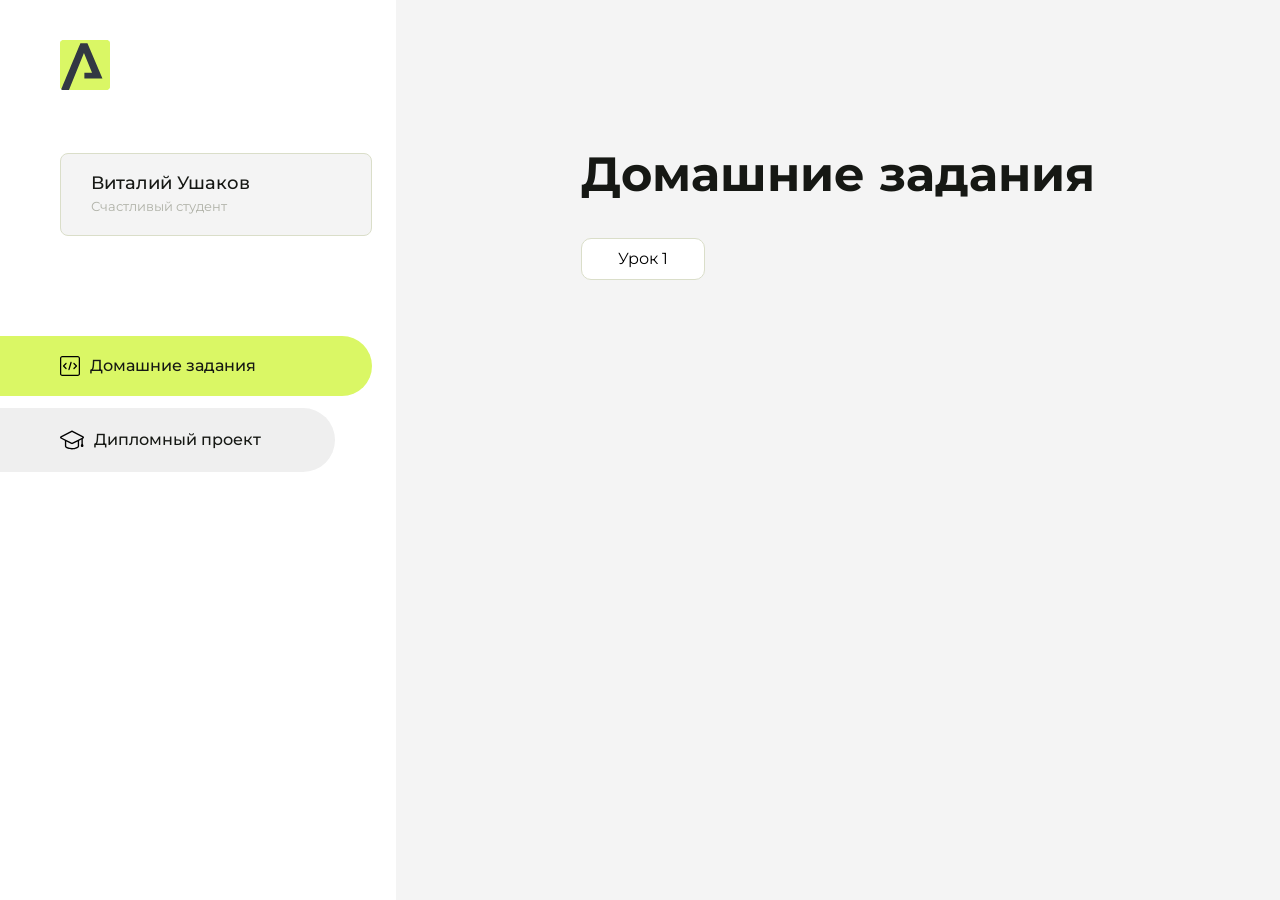
==== index.html @ 26965928 "Add files via upload" ====
<!DOCTYPE html>
<html lang="en">
<head>
    <meta charset="UTF-8">
    <meta name="viewport" content="width=device-width, initial-scale=1.0">
    <title>Домашняя работа</title>
    <link rel="shortcut icon" href="src/logo.ico" type="image/x-icon">
    <link rel="preconnect" href="https://fonts.googleapis.com">
    <link rel="preconnect" href="https://fonts.gstatic.com" crossorigin>
    <link href="https://fonts.googleapis.com/css2?family=Montserrat:wght@400;500;700&family=Rubik:wght@500&display=swap"
          rel="stylesheet">
    <link rel="stylesheet" href="src/style.css">
</head>
<body id="body">
<div class="overlay" id="overlay"></div>
<div class="layout">
    <div class="burger" id="burger">
        <svg viewBox="0 0 24 24" fill="none" xmlns="http://www.w3.org/2000/svg">
            <g id="SVGRepo_bgCarrier" stroke-width="0"></g>
            <g id="SVGRepo_tracerCarrier" stroke-linecap="round" stroke-linejoin="round"></g>
            <g id="SVGRepo_iconCarrier">
                <path d="M4 18L20 18" stroke="#DAF765" stroke-width="2" stroke-linecap="round"></path>
                <path d="M4 12L20 12" stroke="#DAF765" stroke-width="2" stroke-linecap="round"></path>
                <path d="M4 6L20 6" stroke="#DAF765" stroke-width="2" stroke-linecap="round"></path>
            </g>
        </svg>
    </div>
    <aside class="sidebar" id="sidebar">
        <div class="sidebar__inner">
            <div class="logo">
                <svg width="50" height="50" viewBox="0 0 50 50" fill="none" xmlns="http://www.w3.org/2000/svg">
                    <g clip-path="url(#clip0_513_74730)">
                        <path d="M46.17 -0.257004H3.83C1.57281 -0.257004 -0.257 1.57281 -0.257 3.83V46.17C-0.257 48.4272 1.57281 50.257 3.83 50.257H46.17C48.4272 50.257 50.257 48.4272 50.257 46.17V3.83C50.257 1.57281 48.4272 -0.257004 46.17 -0.257004Z"
                              fill="#DAF765"/>
                        <path d="M24.375 38.4H42.461L27.441 3.1585H20.4355C20.4355 3.1585 6.7895 35.881 1.1945 49.294C2.015 50.0275 3.0945 50.257 3.6945 50.257H8.8445L23.954 13.07L32.0465 32.8285H24.375V38.4Z"
                              fill="#323843"/>
                    </g>
                    <defs>
                        <clipPath id="clip0_513_74730">
                            <rect width="50" height="50" fill="white"/>
                        </clipPath>
                    </defs>
                </svg>
            </div>
            <div class="sidebar__user">
                <div class="sidebar__name">Виталий Ушаков</div>
                <div class="sidebar__text">Счастливый студент</div>
            </div>
            <div class="sidebar__tabs">
                <div class="sidebar__item">
                    <button class="sidebar__button active" id="tasks">
                        <svg xmlns="http://www.w3.org/2000/svg" width="20" height="20" viewBox="0 0 20 20" fill="none">
                            <g clip-path="url(#clip0_704_74543)">
                                <path d="M17.7083 20H2.29167C1.0275 20 0 18.9725 0 17.7083V2.29167C0 1.0275 1.0275 0 2.29167 0H17.7083C18.9725 0 20 1.0275 20 2.29167V17.7083C20 18.9725 18.9725 20 17.7083 20ZM2.29167 1.25C1.7175 1.25 1.25 1.7175 1.25 2.29167V17.7083C1.25 18.2825 1.7175 18.75 2.29167 18.75H17.7083C18.2825 18.75 18.75 18.2825 18.75 17.7083V2.29167C18.75 1.7175 18.2825 1.25 17.7083 1.25H2.29167Z"
                                      fill="black"/>
                                <path d="M6.04167 13.125C5.88167 13.125 5.72167 13.0642 5.6 12.9417L3.1 10.4417C2.85583 10.1975 2.85583 9.80167 3.1 9.5575L5.6 7.0575C5.84417 6.81333 6.24 6.81333 6.48417 7.0575C6.72833 7.30167 6.72833 7.6975 6.48417 7.94167L4.42583 10L6.48417 12.0583C6.72833 12.3025 6.72833 12.6983 6.48417 12.9425C6.36167 13.0642 6.20167 13.125 6.04167 13.125Z"
                                      fill="black"/>
                                <path d="M8.95833 14.1667C8.9 14.1667 8.84 14.1583 8.78167 14.1417C8.45083 14.0442 8.26083 13.6967 8.35833 13.3658L10.4417 6.28251C10.5392 5.95084 10.8892 5.76417 11.2175 5.85917C11.5483 5.95667 11.7383 6.30417 11.6408 6.63501L9.5575 13.7183C9.47833 13.9908 9.22833 14.1667 8.95833 14.1667Z"
                                      fill="black"/>
                                <path d="M13.9583 13.125C13.7983 13.125 13.6383 13.0642 13.5167 12.9417C13.2725 12.6975 13.2725 12.3017 13.5167 12.0575L15.575 9.99916L13.5167 7.94083C13.2725 7.69666 13.2725 7.30083 13.5167 7.05666C13.7608 6.81249 14.1567 6.81249 14.4008 7.05666L16.9008 9.55666C17.145 9.80083 17.145 10.1967 16.9008 10.4408L14.4008 12.9408C14.2783 13.0642 14.1183 13.125 13.9583 13.125Z"
                                      fill="black"/>
                            </g>
                            <defs>
                                <clipPath id="clip0_704_74543">
                                    <rect width="20" height="20" fill="white"/>
                                </clipPath>
                            </defs>
                        </svg>
                        <span>Домашние задания</span></button>
                </div>
                <div class="sidebar__item">
                    <button class="sidebar__button" id="diplom">
                        <svg xmlns="http://www.w3.org/2000/svg" width="24" height="24" viewBox="0 0 24 24" fill="none">
                            <g clip-path="url(#clip0_704_74553)">
                                <path d="M23.2628 10.5971C23.7176 10.365 24 9.90375 24 9.39337C24 8.883 23.7176 8.42175 23.2628 8.18962L12.6135 2.75362C12.2291 2.55824 11.7705 2.55787 11.3854 2.75399L0.736875 8.19C0.282375 8.42175 0 8.883 0 9.39337C0 9.90375 0.282375 10.365 0.736875 10.5971L4.89038 12.7177V18.2074C4.89038 19.8154 8.412 21.393 12 21.393C15.5884 21.393 19.1096 19.815 19.1096 18.2074V12.7174L21.4609 11.517V15.8017L20.901 17.2305C20.7409 17.6389 20.7934 18.0994 21.0405 18.4616C21.2876 18.8246 21.6979 19.041 22.1366 19.041C22.5754 19.041 22.9852 18.8246 23.2324 18.462C23.4795 18.099 23.532 17.6385 23.3719 17.2301L22.8124 15.8021V10.827L23.2628 10.5971ZM17.7623 18.1721C17.6198 18.6375 15.3491 20.0419 12 20.0419C8.65088 20.0419 6.38025 18.6375 6.2415 18.2074V12.3037L6.23887 12.3019C6.23812 12.057 6.1065 11.8207 5.87325 11.7019L1.3515 9.39337L12 3.95737L22.6489 9.39337L12 14.8294L5.87325 11.7019C5.54063 11.5331 4.6695 11.6674 4.5 12C4.33012 12.3322 4.55813 12.5479 4.89038 12.7177L11.3857 16.0331C11.5781 16.1314 11.7889 16.1805 12 16.1805C12.2107 16.1805 12.4222 16.1314 12.6146 16.0331L17.7593 13.407L17.7623 18.1721Z"
                                      fill="black"/>
                            </g>
                            <defs>
                                <clipPath id="clip0_704_74553">
                                    <rect width="24" height="24" fill="white"/>
                                </clipPath>
                            </defs>
                        </svg>
                        <span>Дипломный проект</span></button>
                </div>
            </div>
        </div>

    </aside>
    <div class="content">
        <div class="container">
            <div class="content__block" id="tasksBlock">
                <div class="content__title">Домашние задания</div>
                <ul class="content__list">
                    <li class="content__list-item">
                        <a href="lesson1/index.html">Урок 1</a>
                    </li>
                </ul>
            </div>
            <div class="content__block hidden" id="diplomBlock">
                <div class="content__title">Дипломный проект</div>
                <div class="content__list-diplom">
                    <a href="ПАПКА-С-НОМЕРОМ-УРОКА">Ссылка на ДЗ</a>
                </div>
                <div class="content__decor">
                    <div class="content__decor-text">Давай проверим, чему ты научился!</div>
                    <div class="content__decor-img">
                        <img src="src/decor.png" alt="decor">
                    </div>
                </div>
            </div>
        </div>
    </div>
</div>
<script src="src/index.js"></script>
</body>
</html>
---- src/style.css ----
*{padding: 0;margin: 0;border: 0;}
*,*:before,*:after{-webkit-box-sizing: border-box;box-sizing: border-box;}
:focus,:active{outline: none;}
a:focus,a:active{outline: none;}
nav,footer,header,aside{display: block;}
html,body{
    height:100%;width:100%;
    font-size:100%;line-height:1;-ms-text-size-adjust:100%;-moz-text-size-adjust:100%;-webkit-text-size-adjust:100%;}
input,button,textarea{font-family:inherit;}
input::-ms-clear{display: none;}
button{cursor: pointer;}
button::-moz-focus-inner{padding:0;border:0;}
a,a:visited{text-decoration: none;}
a:hover{text-decoration: none;}
ul li{list-style: none;}
img{vertical-align: top;}
h1,h2,h3,h4,h5,h6{font-size:inherit;font-weight: inherit;}
a{color:inherit;}



body {
    font-family: "Montserrat",SansSerif;
    color: black;
}

body.overflow {
    overflow: hidden;
}



.layout {
    display: -webkit-box;
    display: -ms-flexbox;
    display: flex;
    min-height: 100vh;
}

.sidebar {
    padding: 40px 24px 40px 0;
    -ms-flex-negative: 0;
    flex-shrink: 0;
    background-color: white;
}



.content {
    -webkit-box-flex: 1;
    -ms-flex-positive: 1;
    flex-grow: 1;
    background-color: #F4F4F4;
}

.container {
    display: -webkit-box;
    display: -ms-flexbox;
    display: flex;
    -webkit-box-orient: vertical;
    -webkit-box-direction: normal;
    -ms-flex-direction: column;
    flex-direction: column;
    -webkit-box-pack: center;
    -ms-flex-pack: center;
    justify-content: center;
    -webkit-box-align: center;
    -ms-flex-align: center;
    align-items: center;
    padding: 150px 60px 80px 60px;
}


.logo {
    margin-left: 60px;
    margin-bottom: 60px;
}

.sidebar__user {
    background-color: #F4F4F4;
    padding: 20px 30px;
    margin-left: 60px;
    margin-bottom: 100px;
    border-radius: 8px;
    border: 1px solid #DADEC9;
}

.sidebar__name {
    color:#161814;
    font-size: 18px;
    font-weight: 500;
    margin-bottom: 6px;
}

.sidebar__text {
    color: #AFB1A7;
    font-size: 13px;
    font-weight: 400;
    line-height: 130%; /* 16.9px */
}

.sidebar__item {
    width: 372px;
}

.sidebar__button {
    display: -webkit-box;
    display: -ms-flexbox;
    display: flex;
    -webkit-box-align: center;
    -ms-flex-align: center;
    align-items: center;
    gap: 10px;
    padding: 20px 60px;
    margin-bottom: 12px;
    border-radius: 0px 100px 100px 0px;
    -webkit-transition: all .5s;
    -o-transition: all .5s;
    transition: all .5s;
    cursor: pointer;
    width: 90%;
    color:#161814;
    font-size: 16px;
    font-weight: 500;
}

.sidebar__button.active , .sidebar__button:hover {
    width: 100%;
    background-color: #DAF765;
}


.content__title {
    color: #161814;
    font-size: 48px;
    font-weight: 700;
    margin-bottom: 40px;
}

.content__list {
    display: -webkit-box;
    display: -ms-flexbox;
    display: flex;
    -webkit-box-align: center;
    -ms-flex-align: center;
    align-items: center;
    -ms-flex-wrap: wrap;
    flex-wrap: wrap;
    gap: 20px;
}



.content__list-item  {
    cursor: pointer;
    padding: 12px 18px;
    background-color: #fff;
    border-radius: 10px;
    border: 1px solid #DADEC9;
    -webkit-transition: all .3s;
    -o-transition: all .3s;
    transition: all .3s;
}

.content__list-item:hover,.content__list-diplom:hover {
    background-color: #AFB1A7;
}

li a {
    padding: 12px 18px;

}


.content__list-diplom {
    -webkit-transition: all .3s;
    -o-transition: all .3s;
    transition: all .3s;
    display: inline-block;
    padding: 12px 18px;
    background-color: #fff;
    border-radius: 10px;
    border: 1px solid #DADEC9;
}

.content__decor {
    display: -webkit-box;
    display: -ms-flexbox;
    display: flex;
    -webkit-box-align: center;
    -ms-flex-align: center;
    align-items: center;
}

.content__decor-text {
    color:#BEDD44;
    font-size: 36px;
    font-weight: 700;
    line-height: 110%; /* 39.6px */
}

.content__block {
    max-width: 1200px;
}

.content__block.hidden {
    display: none;
}

.content__decor-img img{
    width: 100%;
}

.burger {
    display: none;
    padding: 5px;
    position: fixed;
    top: 3%;
    right: 7%;
    width: 40px;
    height: 40px;
    background-color: #161814;
    border-radius: 50%;
    z-index: 10;
    border: 1px solid #DAF765;
}

@media (max-width: 768px) {
    .burger {
        display: block;
    }

    .sidebar {
        -webkit-transition: all .3s;
        -o-transition: all .3s;
        transition: all .3s;
        -webkit-transform: translateX(-100%);
        -ms-transform: translateX(-100%);
        transform: translateX(-100%);
        position: fixed;
        top: 0;
        left: 0;
        bottom: 0;
        z-index: 5;
    }

    .sidebar.show {
        -webkit-transform: translateX(0%);
        -ms-transform: translateX(0%);
        transform: translateX(0%);
    }

    .overlay {
        opacity: 0;
        pointer-events: none;
        -webkit-transition: all .3s;
        -o-transition: all .3s;
        transition: all .3s;
        position: absolute;
        top: 0;
        right: 0;
        left: 0;
        bottom: 0;
        z-index: 3;
        background-color: #000000e0;
    }

    .overlay.show {
        opacity: 1;
        pointer-events: all;
    }

    .container {
        padding: 40px 20px;
        min-height: 100%;
    }

    .content__decor {
        margin-top: 20px;
        -webkit-box-orient: vertical;
        -webkit-box-direction: normal;
        -ms-flex-direction: column;
        flex-direction: column;
    }
}

@media (max-width: 400px) {
    .sidebar__user {
        margin-left: 0;
    }
}
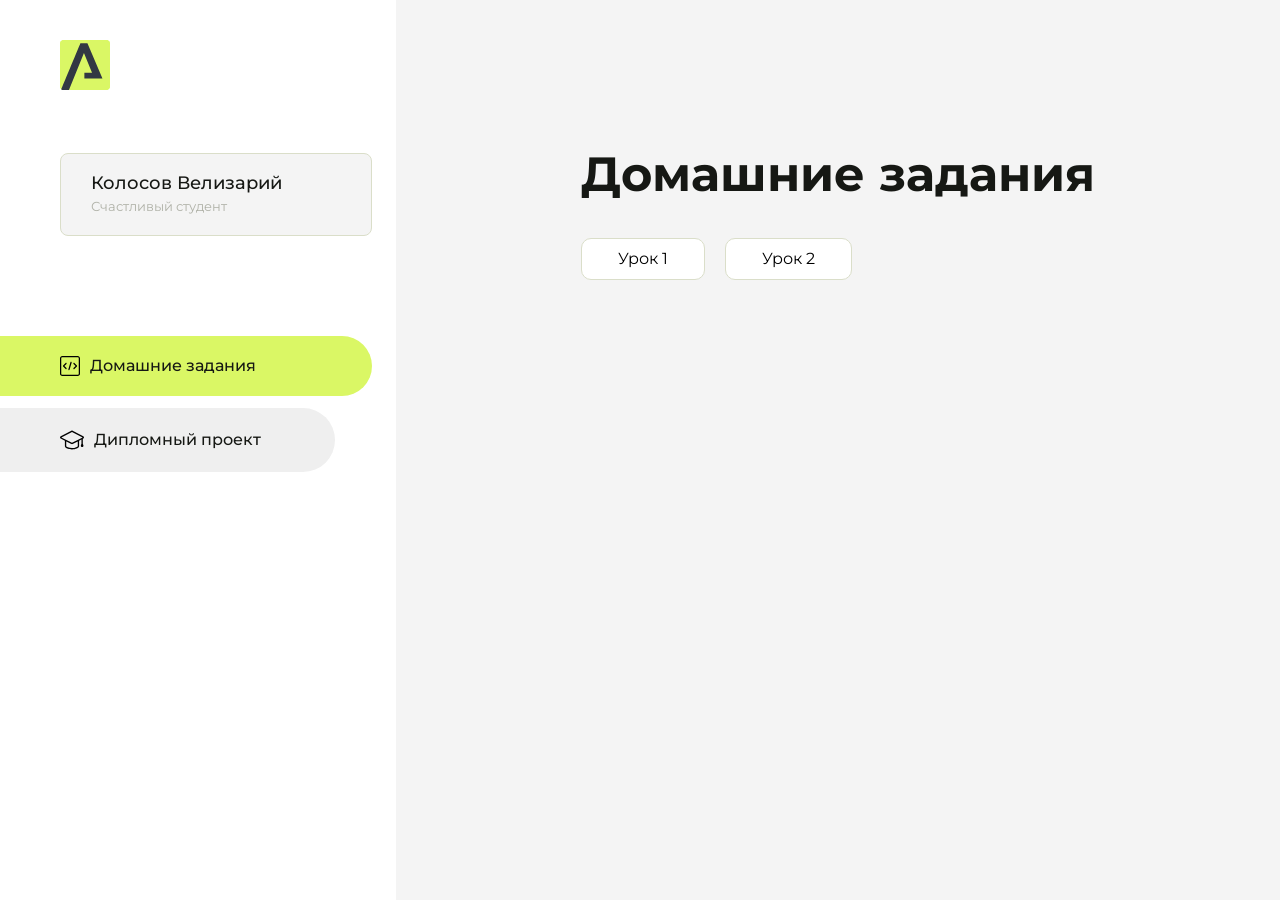
==== commit 6c8c3ecc: "Update index.html" ====
--- a/index.html
+++ b/index.html
@@ -43,7 +43,7 @@
                 </svg>
             </div>
             <div class="sidebar__user">
-                <div class="sidebar__name">Виталий Ушаков</div>
+                <div class="sidebar__name">Колосов Велизарий</div>
                 <div class="sidebar__text">Счастливый студент</div>
             </div>
             <div class="sidebar__tabs">
@@ -93,7 +93,10 @@
                 <div class="content__title">Домашние задания</div>
                 <ul class="content__list">
                     <li class="content__list-item">
-                        <a href="lesson1/index.html">Урок 1</a>
+                        <a href="Hello Aroken.ru/index.html">Урок 1</a>
+                    </li>
+                    <li class="content__list-item">
+                        <a href="asdasdasd">Урок 2</a>
                     </li>
                 </ul>
             </div>
